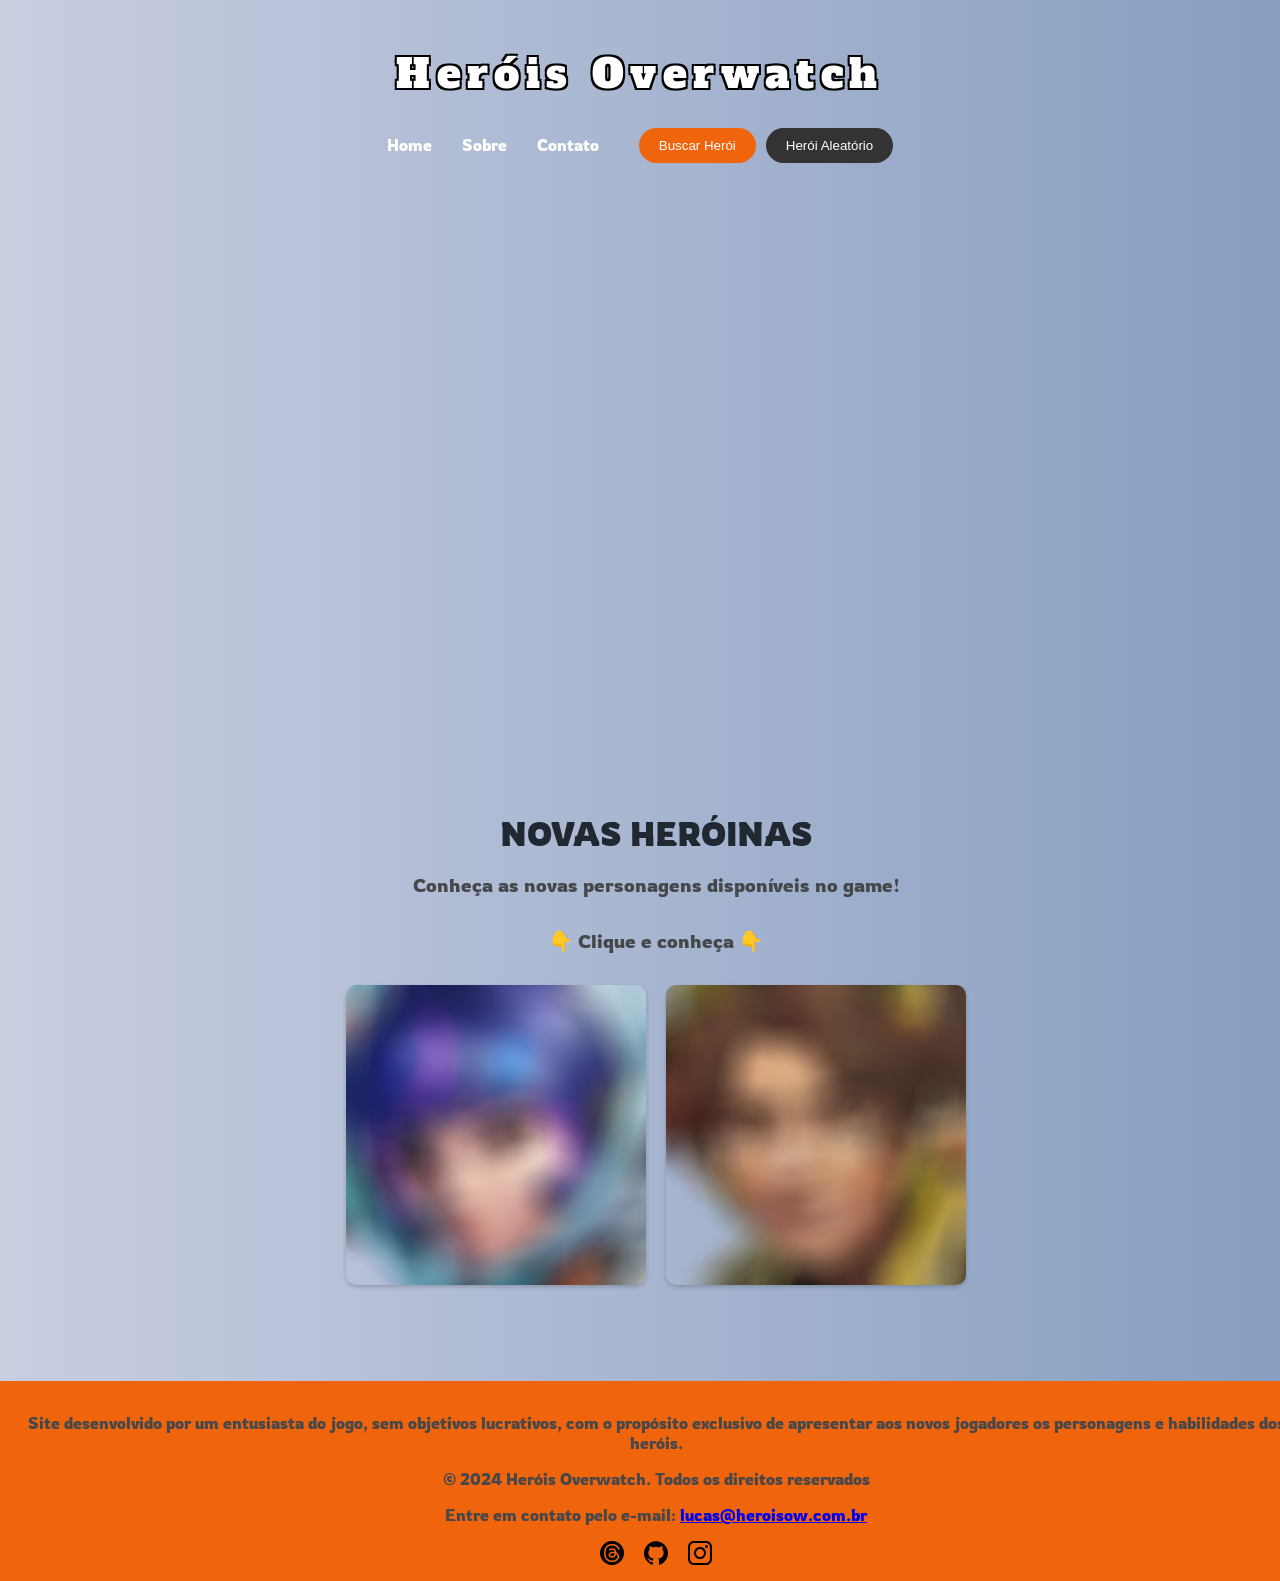
==== index.html @ ffad7f38 "trocando index" ====
<!DOCTYPE html>
<html lang="pt-br">
<head>
    <meta charset="UTF-8">
    <meta name="viewport" content="width=device-width, initial-scale=1.0">
    <link rel="stylesheet" href="/assets/styles/style3.css">
    <title>Heróis Overwatch</title>
</head>
<body>
    <header>
        </div>
        <div class="header-content">
            <h1>Heróis Overwatch</h1>
            <nav>
                <ul role="menubar" aria-label="Menu principal">
                    <li role="menuitem"><a href="index3.html">Home</a></li>
                    <li role="menuitem"><a href="#sobre">Sobre</a></li> <!-- Colocando a âncora para "Sobre" -->
                    <li role="menuitem"><a href="#contato">Contato</a></li> <!-- Âncora para o rodapé -->
                    <li role="menuitem" class="pesquisar">
                        <button id="botao-pesquisar">Buscar Herói</button>
                        <button id="botao-aleatorio">Herói Aleatório</button> <!-- Novo botão -->
                    </li>
                </ul>
            </nav>
            <section class="search-bar">
                <input type="text" placeholder="Digite o nome do herói ou termo" id="campo-pesquisa" class="search-field">
                <button class="btn-pesquisar" onclick="pesquisar()">Pesquisar</button>
            </section>  
            <div class="video-background">
                <div style="padding:56.25% 0 0 0;position:relative;">
                    <iframe src="https://player.vimeo.com/video/1007260063?autoplay=1&loop=1&autopause=0&muted=1&app_id=58479" 
                            frameborder="0" 
                            allow="autoplay; fullscreen; picture-in-picture; clipboard-write" 
                            style="position:absolute;top:0;left:0;width:100%;height:100%;" 
                            title="Help Center Video">
                    </iframe>
                </div>
                <script src="https://player.vimeo.com/api/player.js"></script>
            </div>
    </header>
    <div class="content-container">
        <main>
            <section class="resultados-pesquisa" id="resultados-pesquisa"></section>
            <section class="novas-heroinas">
                <h2>NOVAS HERÓINAS</h2>
                <p>Conheça as novas personagens disponíveis no game!</p>
                <p>👇 Clique e conheça 👇</p>
                <div class="novas-heroinas-imagens">
                    <img title="Hello" src="/assets/images/juno2.png" onmouseover="this.src='/assets/images/juno.png'" onmouseout="this.src='/assets/images/juno2.png'" onclick="pesquisar('juno')"/>
                    <img title="Hello" src="/assets/images/venture2.png" onmouseover="this.src='/assets/images/venture.png'" onmouseout="this.src='/assets/images/venture2.png'" onclick="pesquisar('venture')"/>
                </div>
            </section>    
        </main>
    </div>
    <footer id="contato">
        <p>Site desenvolvido por um entusiasta do jogo, sem objetivos lucrativos, com o propósito exclusivo de apresentar aos novos jogadores os personagens e habilidades dos heróis.</p>
        <p>&copy; 2024 Heróis Overwatch. Todos os direitos reservados</p>
        <p>Entre em contato pelo e-mail: <a href="mailto:lucas@heroisow.com.br">lucas@heroisow.com.br</a></p>
        <div class="footer-icons">
            <a href="https://www.threads.net/@kanezawa_lucas" target="_blank" aria-label="Threads">
                <img src="/assets/icons/threads.svg" alt="Ícone Threads">
            </a>
            <a href="https://github.com/Kumegawwa" target="_blank" aria-label="GitHub">
                <img src="/assets/icons/github.svg" alt="Ícone GitHub">
            </a>
            <a href="https://www.instagram.com/kanezawa_lucas/" target="_blank" aria-label="Instagram">
                <img src="/assets/icons/instagram.svg" alt="Ícone Instagram">
            </a>
        </div>
    </footer>
    <script src="/assets/scripts/dados3.js"></script>
    <script src="/assets/scripts/app3.js"></script>
</body>
</html>
---- assets/styles/style3.css ----
/* Importa as fontes do Google Fonts */
@import url('https://fonts.googleapis.com/css2?family=Rowdies:wght@300;400;700&display=swap');
@import url('https://fonts.googleapis.com/css2?family=Alfa+Slab+One&display=swap');

body {
    font-family: "Rowdies", sans-serif;
    margin: 0;
    padding: 0;
    min-height: 100vh;
    background: linear-gradient(to right, #c9cee1, #879ec0);
    display: flex;
    flex-direction: column;
    overflow-x: hidden;
}

header {
    position: relative;
    z-index: 1;
    width: 100%;
}

.video-background {
    position: absolute;
    top: 0;
    left: 0;
    width: 100%;
    height: 80vh;
    overflow: hidden;
    z-index: -1;
}

#background-video {
    position: absolute;
    top: 50%;
    left: 50%;
    min-width: 100%;
    min-height: 100%;
    width: auto;
    height: auto;
    transform: translate(-50%, -50%);
}

#botao-aleatorio {
    padding: 10px 20px;
    border: none;
    border-radius: 25px;
    background-color: #333; /* Cor verde, por exemplo */
    color: white;
    cursor: pointer;
    margin-left: 10px;
    transition: background-color 0.3s ease;
}

#botao-aleatorio:hover {
    background-color: #45a049; /* Cor ao passar o mouse */
}


.header-content {
    position: relative;
    z-index: 1;
    text-align: center;
    padding: 20px;
}

h1 {
    font-family: "Alfa Slab One", serif;
    font-weight: 400;
    font-size: 2.5rem;
    color: #ffffff;
    letter-spacing: 0.4rem;
    text-shadow: 2px 2px 0px #000000, /* Direção superior esquerda */
                 -2px -2px 0px #000000, /* Direção inferior direita */
                 2px -2px 0px #000000, /* Direção superior direita */
                 -2px 2px 0px #000000; /* Direção inferior esquerda */
}

nav ul {
    list-style: none;
    padding: 0;
    margin: 0;
    display: flex;
    justify-content: center;
    flex-wrap: wrap;
    align-items: center;
}

nav ul li {
    margin: 0 15px;
}

nav ul li a {
    color: white;
    text-decoration: none;
}

nav ul li a:hover {
    background-color: white; /* Fundo branco quando passar o mouse */
    color: #f0640c; /* Cor do texto ao passar o mouse */
    border-color: #f0640c; /* Cor da borda ao passar o mouse */
    border-radius: 80px;
}

.pesquisar {
    display: flex;
    align-items: center;
}

.pesquisar button {
    padding: 10px 20px;
    border: none;
    border-radius: 25px;
    background-color: #f0640c;
    color: white;
    cursor: pointer;
    margin-left: 10px;
}

.content-container {
    margin-top: 60vh;
    padding: 2rem;
}

main {
    display: flex;
    flex-direction: column;
    align-items: center;
    justify-content: center;
    width: 100%;
    padding: 0 1rem;
}

.novas-heroinas {
    text-align: center;
    margin: 4rem 0;
}

.novas-heroinas h2 {
    font-size: 2rem;
    color: #222831;
    margin-bottom: 1rem;
}

.novas-heroinas p {
    font-size: 1.2rem;
    color: #45474B;
    margin-bottom: 2rem;
}

.novas-heroinas-imagens {
    display: flex;
    justify-content: center;
    gap: 20px;
    flex-wrap: wrap;
}

.novas-heroinas-imagens img {
    width: 300px;
    height: auto;
    border-radius: 10px;
    box-shadow: 0 2px 4px rgba(0, 0, 0, 0.2);
}

.search-bar {
    display: none;
    justify-content: center;
    align-items: center;
    margin-top: 20px;
    position: relative;
    z-index: 2;
}

.search-bar.show {
    display: flex;
}

.search-bar input {
    padding: 10px;
    border-radius: 25px;
    border: 1px solid #ccc;
    width: 300px;
    transition: all 0.3s ease;
}

.search-bar button {
    padding: 10px 20px;
    border: none;
    border-radius: 25px;
    background-color: #333;
    color: white;
    cursor: pointer;
}

.resultados-pesquisa {
    display: none;
    position: absolute;
    top: 400px;
    left: 50%;
    transform: translateX(-50%);
    background-color: rgba(255, 255, 255, 0.9);
    padding: 1rem;
    border-radius: 0.6rem;
    width: 60rem;
    max-height: 40vh;
    overflow-y: auto;
    z-index: 2;
    box-shadow: 0 2px 4px rgba(0, 0, 0, 0.3);
}

.resultados-pesquisa.show {
    display: block;
}

.item-resultado {
    background: #ffffff;
    padding: 1rem;
    margin-bottom: 1rem;
    border-radius: 0.6rem;
    box-shadow: 0 2px 4px rgba(0, 0, 0, 0.1);
}

.item-resultado img {
    width: 200px;
    height: 200px;
    object-fit: cover;
    margin-top: 1rem;
}

.item-resultado h2 {
    font-size: 1.5rem;
    color: #222831;
    margin-bottom: 1rem;
}

.item-resultado a {
    text-decoration: underline;
    color: #ff0000;
}

.item-resultado a:hover {
    text-decoration: underline;
}

.descricao-meta {
    color: #45474B;
    margin: 0.5rem 0;
}

footer {
    background-color: #f0640c;
    color: #45474B;
    text-align: center;
    padding: 1rem;
    width: 100%;
    position: relative;
    bottom: 0;
    font-size: 1rem;
    margin-top: auto;
}

.footer-icons {
    display: flex;
    justify-content: center;
    gap: 20px;
    margin-top: 1rem;
}

.footer-icons a {
    display: inline-block;
}

.footer-icons img {
    width: 24px;
    height: 24px;
    vertical-align: middle;
    transition: transform 0.3s;
}

.footer-icons img:hover {
    transform: scale(1.1);
}

html {
    scroll-behavior: smooth;
}

@media only screen and (max-width: 768px) {
.video-background {height: 50vh;}

.content-container {margin-top: 30vh;}

}

@media only screen and (min-width: 600) and (max-width: 670px) {
    .video-background {
        height: 60vh;
    }
    .content-container {
        margin-top: 15vh;
    }
}

@media only screen and (min-width: 670) and (max-width: 768px) {
    .video-background {
        height: 60vh;
    }
    .content-container {
        margin-top: 20vh;
    }
}

@media only screen and (max-width: 992px) and (max-width: 992px){
    .video-background {height: 50vh;}
    
    .content-container {margin-top: 30vh;}
    
    }

@media only screen and (min-width: 992px) and (max-width: 1200px) {
    .video-background {
        height: 60vh;
    }
    .content-container {
        margin-top: 35vh;
    }
}
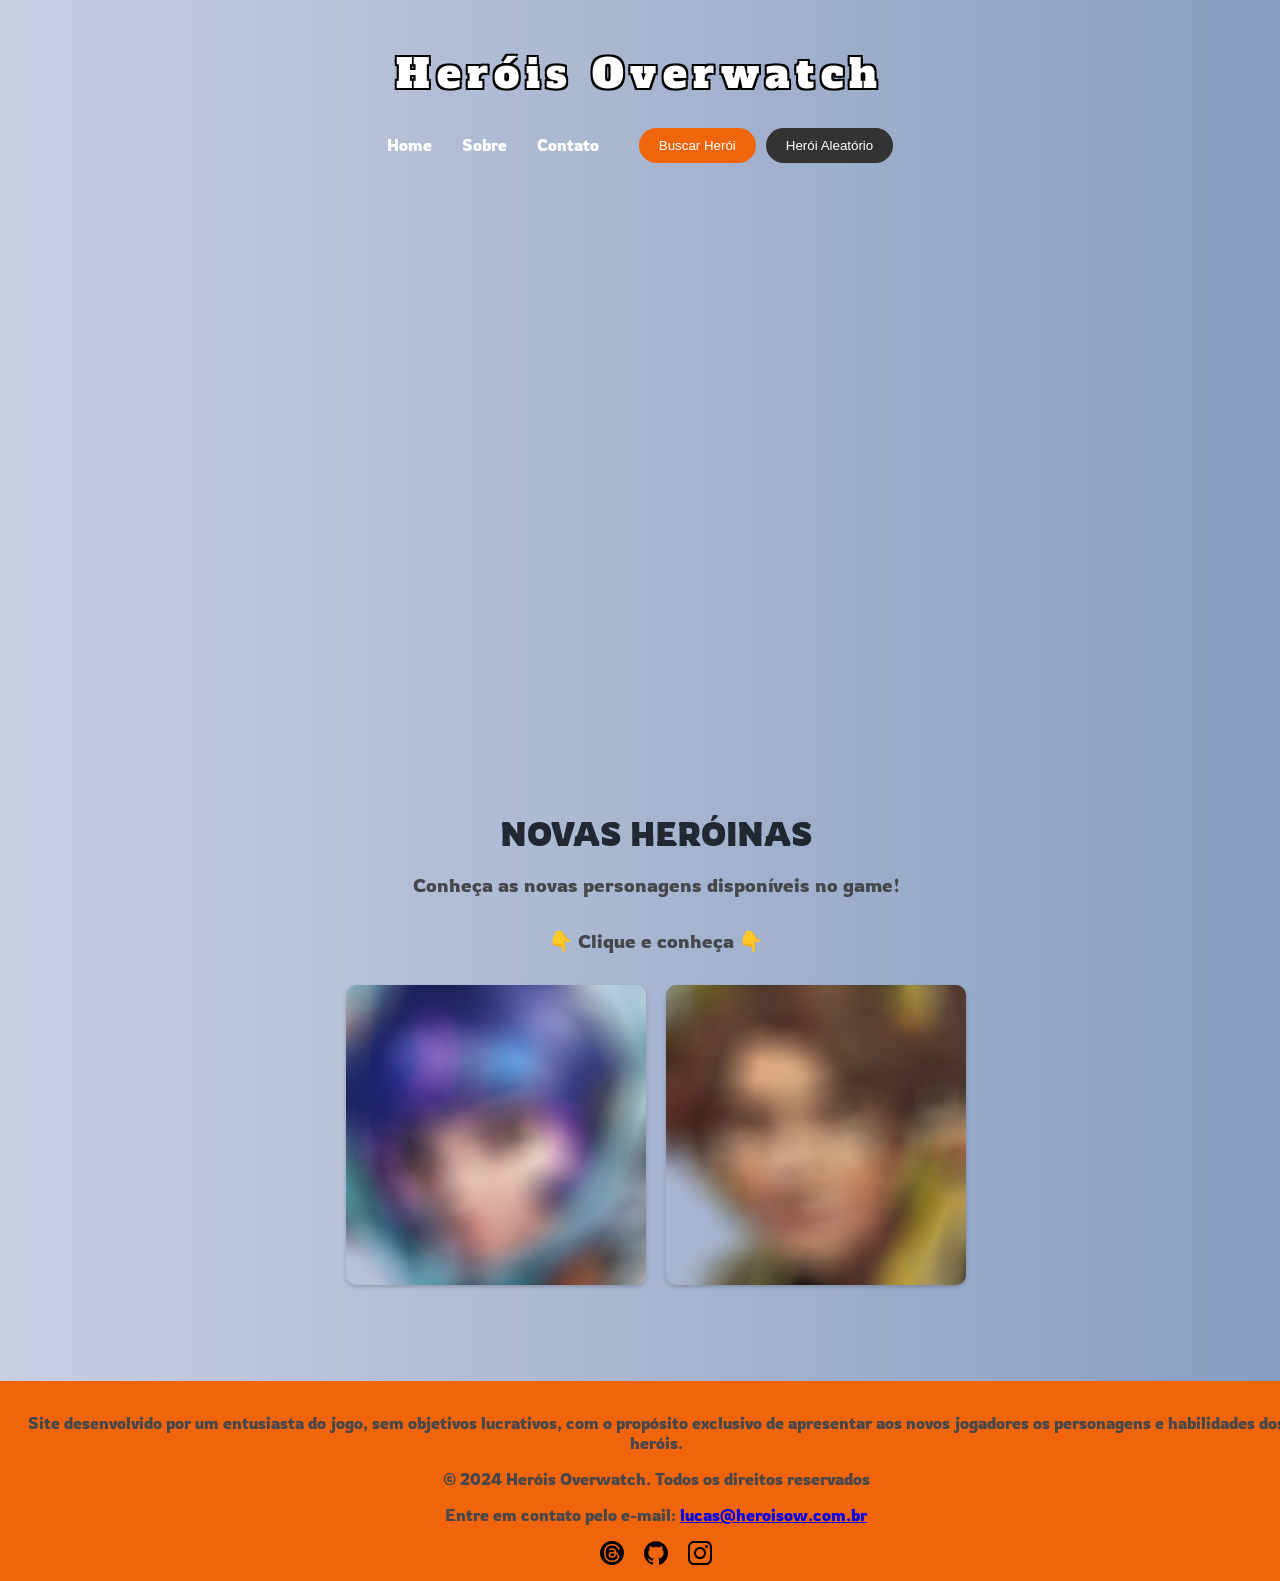
==== commit 2a9bc7a1: "ajustando index" ====
--- a/index.html
+++ b/index.html
@@ -13,7 +13,7 @@
             <h1>Heróis Overwatch</h1>
             <nav>
                 <ul role="menubar" aria-label="Menu principal">
-                    <li role="menuitem"><a href="index3.html">Home</a></li>
+                    <li role="menuitem"><a href="index.html">Home</a></li>
                     <li role="menuitem"><a href="#sobre">Sobre</a></li> <!-- Colocando a âncora para "Sobre" -->
                     <li role="menuitem"><a href="#contato">Contato</a></li> <!-- Âncora para o rodapé -->
                     <li role="menuitem" class="pesquisar">
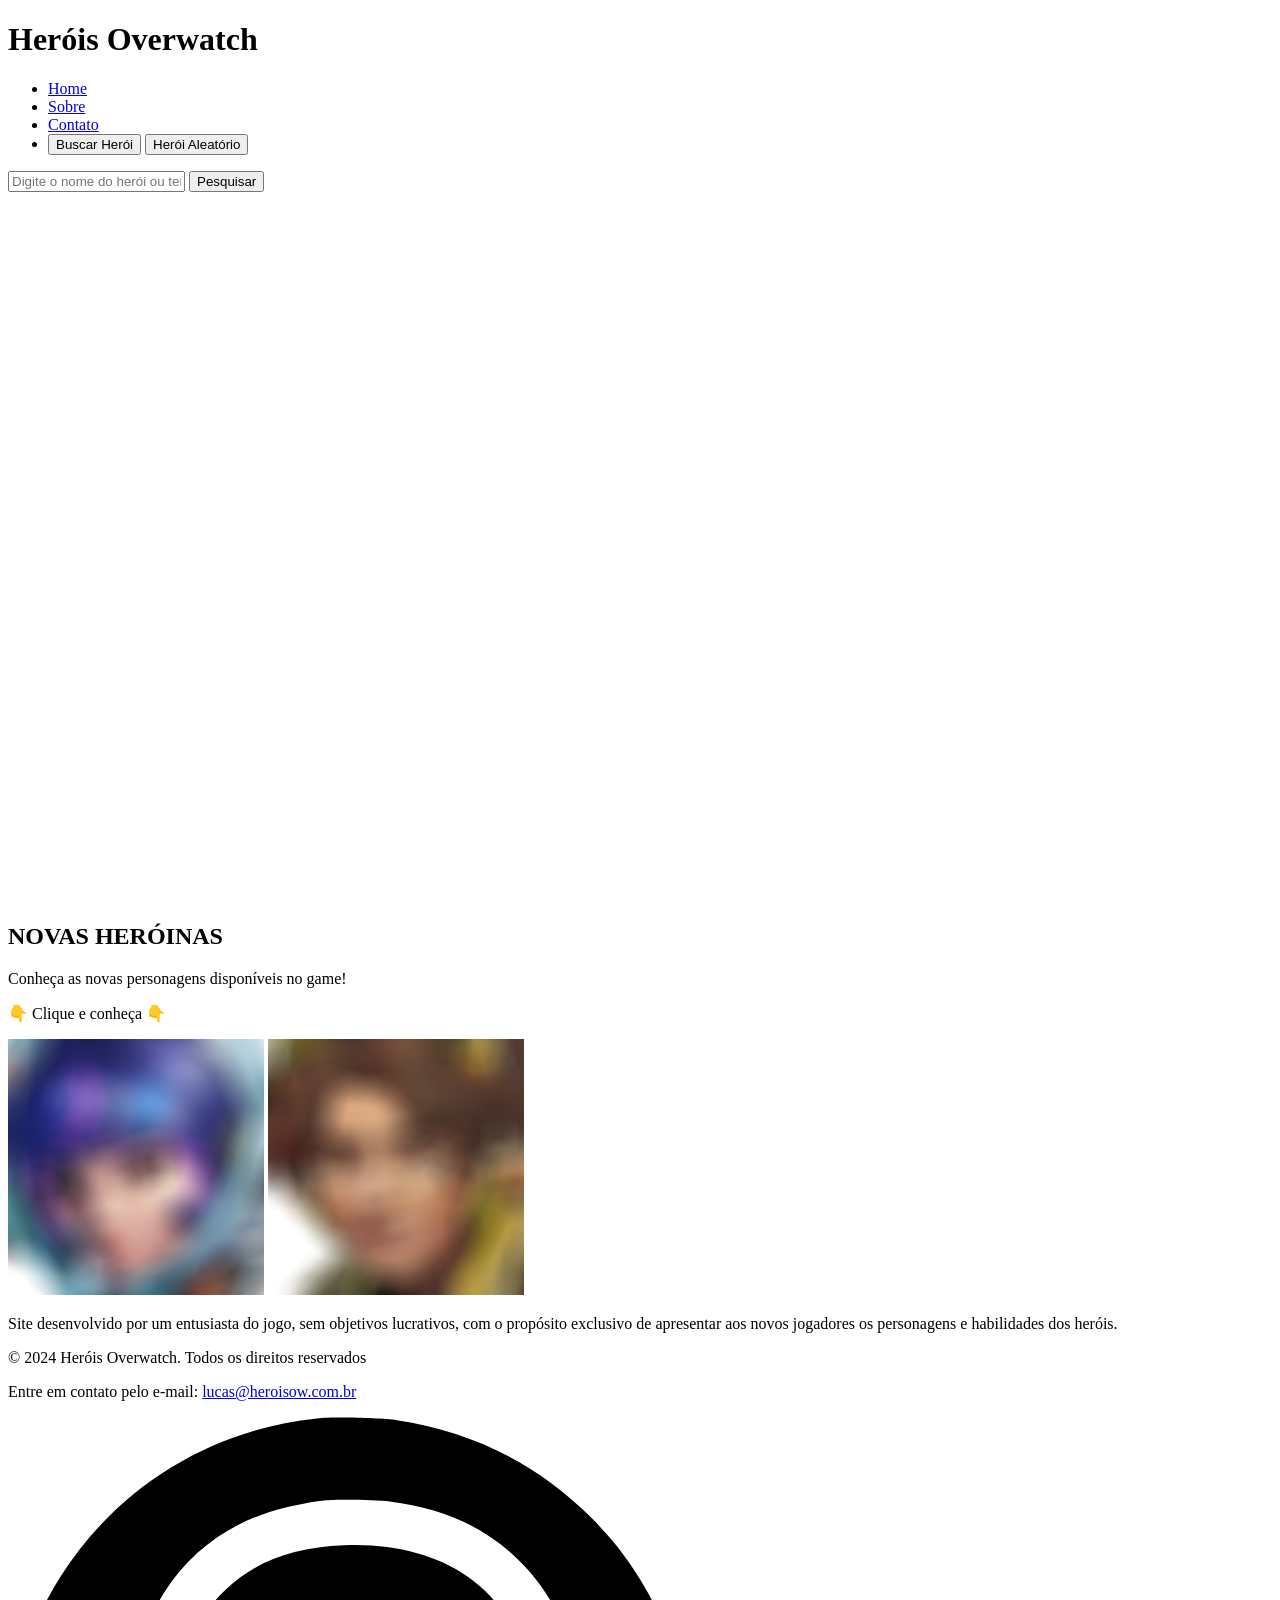
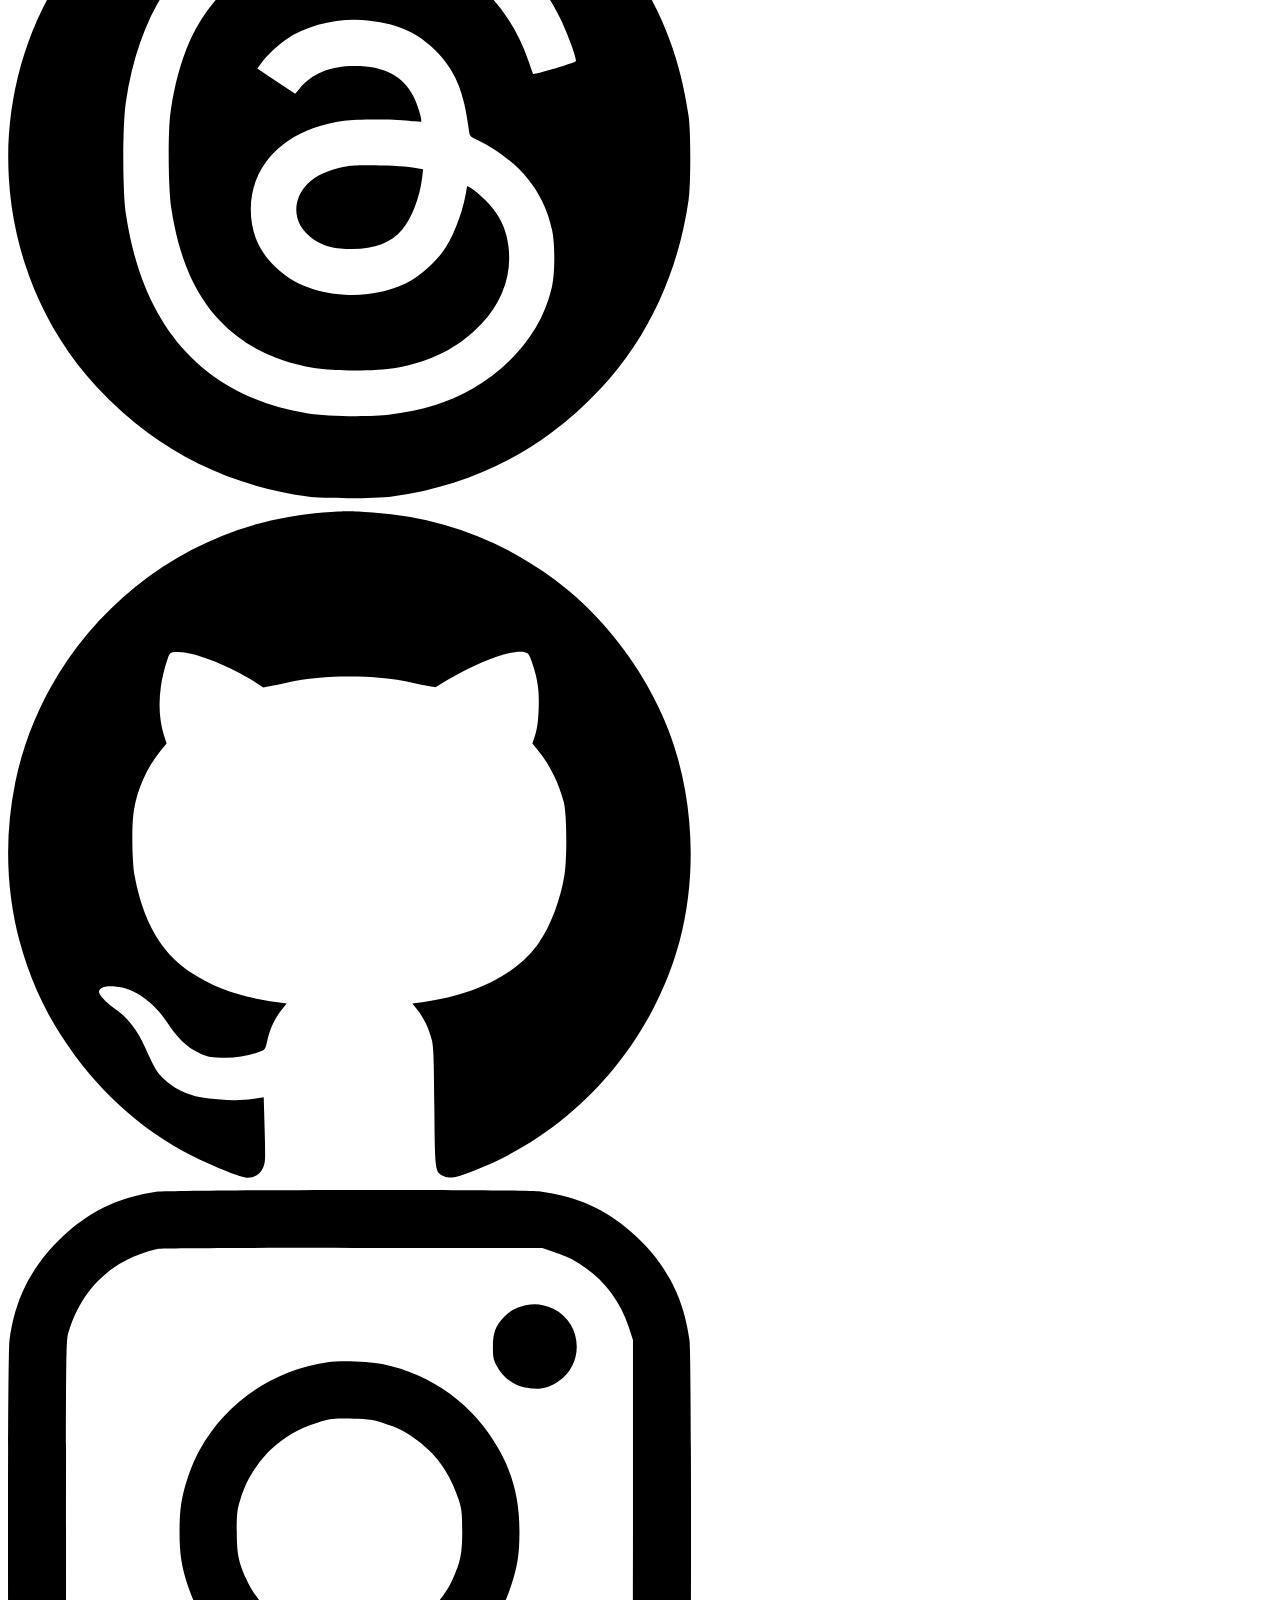
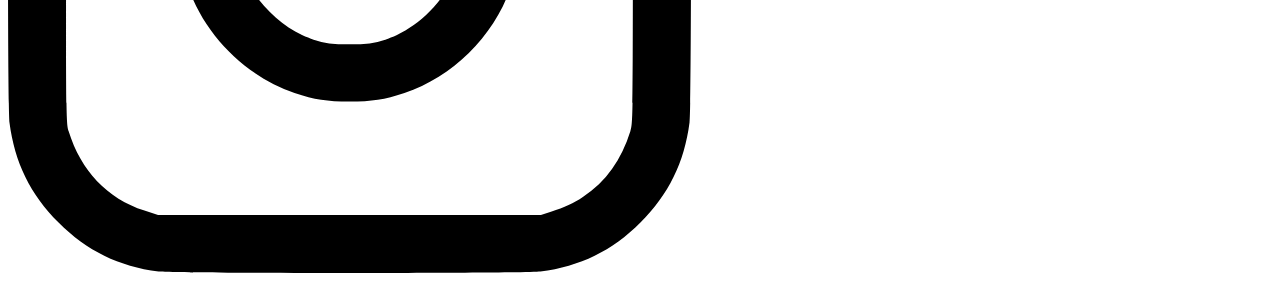
==== commit 991fb59d: "atualizando o index" ====
--- a/index.html
+++ b/index.html
@@ -3,7 +3,7 @@
 <head>
     <meta charset="UTF-8">
     <meta name="viewport" content="width=device-width, initial-scale=1.0">
-    <link rel="stylesheet" href="/assets/styles/style3.css">
+    <link rel="stylesheet" href="/assets/styles/style.css">
     <title>Heróis Overwatch</title>
 </head>
 <body>
@@ -68,7 +68,7 @@
             </a>
         </div>
     </footer>
-    <script src="/assets/scripts/dados3.js"></script>
-    <script src="/assets/scripts/app3.js"></script>
+    <script src="/assets/scripts/dados.js"></script>
+    <script src="/assets/scripts/app.js"></script>
 </body>
 </html>
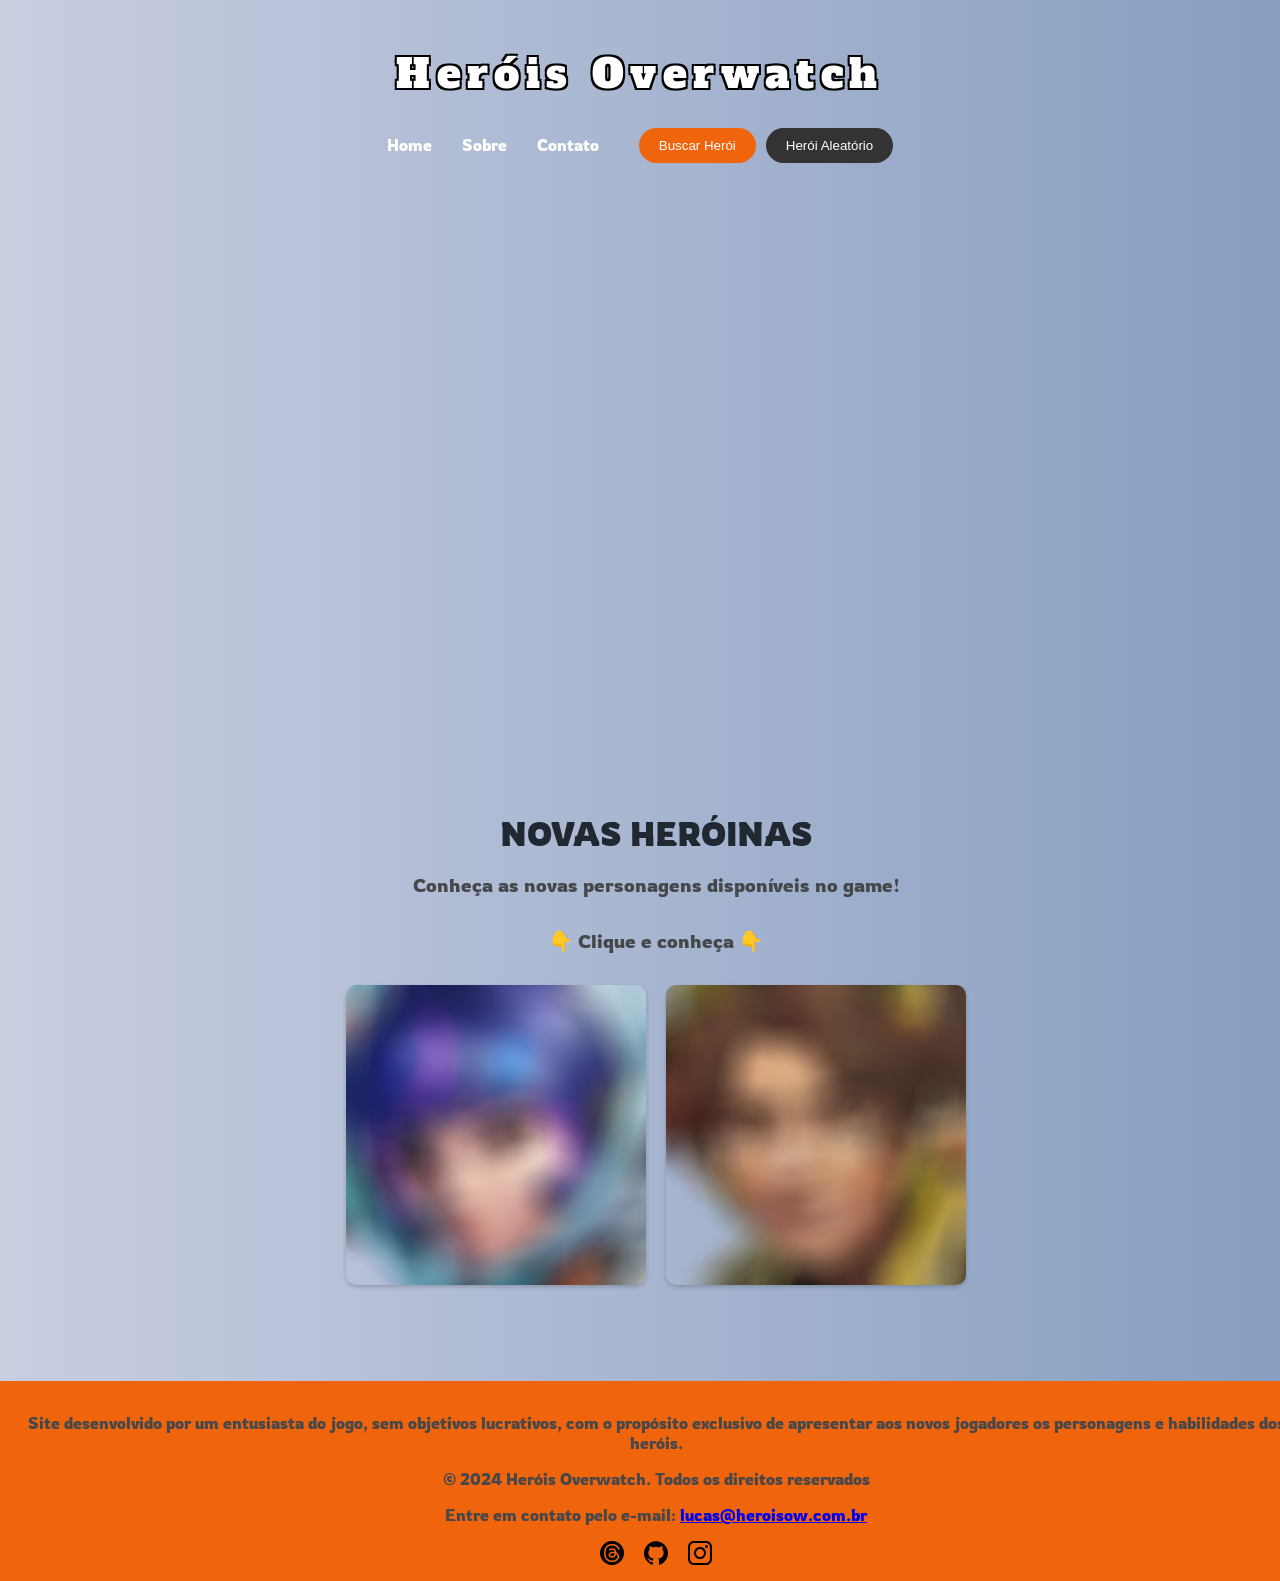
==== commit e222924e: "atualizando novamente o index" ====
--- a/index.html
+++ b/index.html
@@ -3,7 +3,7 @@
 <head>
     <meta charset="UTF-8">
     <meta name="viewport" content="width=device-width, initial-scale=1.0">
-    <link rel="stylesheet" href="/assets/styles/style.css">
+    <link rel="stylesheet" href="/assets/styles/style3.css">
     <title>Heróis Overwatch</title>
 </head>
 <body>
@@ -68,7 +68,7 @@
             </a>
         </div>
     </footer>
-    <script src="/assets/scripts/dados.js"></script>
-    <script src="/assets/scripts/app.js"></script>
+    <script src="/assets/scripts/dados3.js"></script>
+    <script src="/assets/scripts/app3.js"></script>
 </body>
 </html>
--- a/assets/styles/style3.css
+++ b/assets/styles/style3.css
@@ -0,0 +1,326 @@
+/* Importa as fontes do Google Fonts */
+@import url('https://fonts.googleapis.com/css2?family=Rowdies:wght@300;400;700&display=swap');
+@import url('https://fonts.googleapis.com/css2?family=Alfa+Slab+One&display=swap');
+
+body {
+    font-family: "Rowdies", sans-serif;
+    margin: 0;
+    padding: 0;
+    min-height: 100vh;
+    background: linear-gradient(to right, #c9cee1, #879ec0);
+    display: flex;
+    flex-direction: column;
+    overflow-x: hidden;
+}
+
+header {
+    position: relative;
+    z-index: 1;
+    width: 100%;
+}
+
+.video-background {
+    position: absolute;
+    top: 0;
+    left: 0;
+    width: 100%;
+    height: 80vh;
+    overflow: hidden;
+    z-index: -1;
+}
+
+#background-video {
+    position: absolute;
+    top: 50%;
+    left: 50%;
+    min-width: 100%;
+    min-height: 100%;
+    width: auto;
+    height: auto;
+    transform: translate(-50%, -50%);
+}
+
+#botao-aleatorio {
+    padding: 10px 20px;
+    border: none;
+    border-radius: 25px;
+    background-color: #333; /* Cor verde, por exemplo */
+    color: white;
+    cursor: pointer;
+    margin-left: 10px;
+    transition: background-color 0.3s ease;
+}
+
+#botao-aleatorio:hover {
+    background-color: #45a049; /* Cor ao passar o mouse */
+}
+
+
+.header-content {
+    position: relative;
+    z-index: 1;
+    text-align: center;
+    padding: 20px;
+}
+
+h1 {
+    font-family: "Alfa Slab One", serif;
+    font-weight: 400;
+    font-size: 2.5rem;
+    color: #ffffff;
+    letter-spacing: 0.4rem;
+    text-shadow: 2px 2px 0px #000000, /* Direção superior esquerda */
+                 -2px -2px 0px #000000, /* Direção inferior direita */
+                 2px -2px 0px #000000, /* Direção superior direita */
+                 -2px 2px 0px #000000; /* Direção inferior esquerda */
+}
+
+nav ul {
+    list-style: none;
+    padding: 0;
+    margin: 0;
+    display: flex;
+    justify-content: center;
+    flex-wrap: wrap;
+    align-items: center;
+}
+
+nav ul li {
+    margin: 0 15px;
+}
+
+nav ul li a {
+    color: white;
+    text-decoration: none;
+}
+
+nav ul li a:hover {
+    background-color: white; /* Fundo branco quando passar o mouse */
+    color: #f0640c; /* Cor do texto ao passar o mouse */
+    border-color: #f0640c; /* Cor da borda ao passar o mouse */
+    border-radius: 80px;
+}
+
+.pesquisar {
+    display: flex;
+    align-items: center;
+}
+
+.pesquisar button {
+    padding: 10px 20px;
+    border: none;
+    border-radius: 25px;
+    background-color: #f0640c;
+    color: white;
+    cursor: pointer;
+    margin-left: 10px;
+}
+
+.content-container {
+    margin-top: 60vh;
+    padding: 2rem;
+}
+
+main {
+    display: flex;
+    flex-direction: column;
+    align-items: center;
+    justify-content: center;
+    width: 100%;
+    padding: 0 1rem;
+}
+
+.novas-heroinas {
+    text-align: center;
+    margin: 4rem 0;
+}
+
+.novas-heroinas h2 {
+    font-size: 2rem;
+    color: #222831;
+    margin-bottom: 1rem;
+}
+
+.novas-heroinas p {
+    font-size: 1.2rem;
+    color: #45474B;
+    margin-bottom: 2rem;
+}
+
+.novas-heroinas-imagens {
+    display: flex;
+    justify-content: center;
+    gap: 20px;
+    flex-wrap: wrap;
+}
+
+.novas-heroinas-imagens img {
+    width: 300px;
+    height: auto;
+    border-radius: 10px;
+    box-shadow: 0 2px 4px rgba(0, 0, 0, 0.2);
+}
+
+.search-bar {
+    display: none;
+    justify-content: center;
+    align-items: center;
+    margin-top: 20px;
+    position: relative;
+    z-index: 2;
+}
+
+.search-bar.show {
+    display: flex;
+}
+
+.search-bar input {
+    padding: 10px;
+    border-radius: 25px;
+    border: 1px solid #ccc;
+    width: 300px;
+    transition: all 0.3s ease;
+}
+
+.search-bar button {
+    padding: 10px 20px;
+    border: none;
+    border-radius: 25px;
+    background-color: #333;
+    color: white;
+    cursor: pointer;
+}
+
+.resultados-pesquisa {
+    display: none;
+    position: absolute;
+    top: 400px;
+    left: 50%;
+    transform: translateX(-50%);
+    background-color: rgba(255, 255, 255, 0.9);
+    padding: 1rem;
+    border-radius: 0.6rem;
+    width: 60rem;
+    max-height: 40vh;
+    overflow-y: auto;
+    z-index: 2;
+    box-shadow: 0 2px 4px rgba(0, 0, 0, 0.3);
+}
+
+.resultados-pesquisa.show {
+    display: block;
+}
+
+.item-resultado {
+    background: #ffffff;
+    padding: 1rem;
+    margin-bottom: 1rem;
+    border-radius: 0.6rem;
+    box-shadow: 0 2px 4px rgba(0, 0, 0, 0.1);
+}
+
+.item-resultado img {
+    width: 200px;
+    height: 200px;
+    object-fit: cover;
+    margin-top: 1rem;
+}
+
+.item-resultado h2 {
+    font-size: 1.5rem;
+    color: #222831;
+    margin-bottom: 1rem;
+}
+
+.item-resultado a {
+    text-decoration: underline;
+    color: #ff0000;
+}
+
+.item-resultado a:hover {
+    text-decoration: underline;
+}
+
+.descricao-meta {
+    color: #45474B;
+    margin: 0.5rem 0;
+}
+
+footer {
+    background-color: #f0640c;
+    color: #45474B;
+    text-align: center;
+    padding: 1rem;
+    width: 100%;
+    position: relative;
+    bottom: 0;
+    font-size: 1rem;
+    margin-top: auto;
+}
+
+.footer-icons {
+    display: flex;
+    justify-content: center;
+    gap: 20px;
+    margin-top: 1rem;
+}
+
+.footer-icons a {
+    display: inline-block;
+}
+
+.footer-icons img {
+    width: 24px;
+    height: 24px;
+    vertical-align: middle;
+    transition: transform 0.3s;
+}
+
+.footer-icons img:hover {
+    transform: scale(1.1);
+}
+
+html {
+    scroll-behavior: smooth;
+}
+
+@media only screen and (max-width: 768px) {
+.video-background {height: 50vh;}
+
+.content-container {margin-top: 30vh;}
+
+}
+
+@media only screen and (min-width: 600) and (max-width: 670px) {
+    .video-background {
+        height: 60vh;
+    }
+    .content-container {
+        margin-top: 15vh;
+    }
+}
+
+@media only screen and (min-width: 670) and (max-width: 768px) {
+    .video-background {
+        height: 60vh;
+    }
+    .content-container {
+        margin-top: 20vh;
+    }
+}
+
+@media only screen and (max-width: 992px) and (max-width: 992px){
+    .video-background {height: 50vh;}
+    
+    .content-container {margin-top: 30vh;}
+    
+    }
+
+@media only screen and (min-width: 992px) and (max-width: 1200px) {
+    .video-background {
+        height: 60vh;
+    }
+    .content-container {
+        margin-top: 35vh;
+    }
+}
